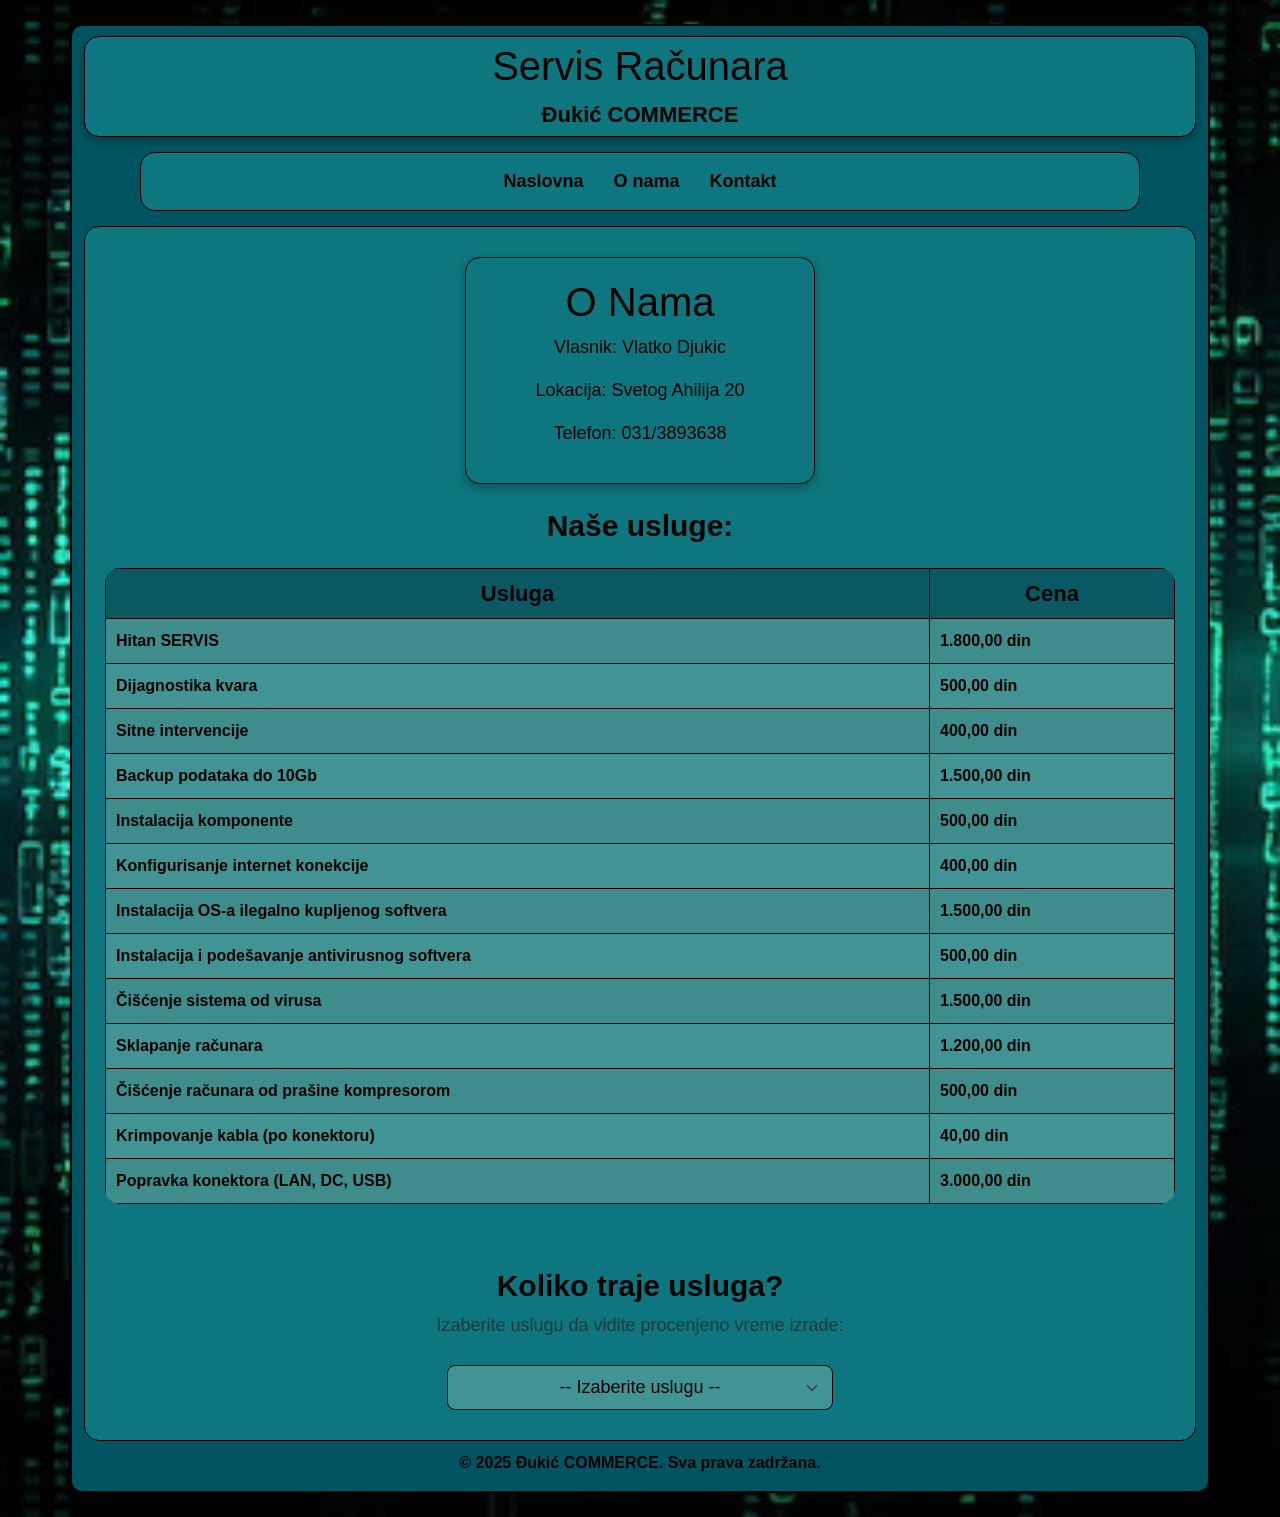
==== onama.html @ a6f99356 "Add files via upload" ====
<!DOCTYPE html>
<html lang="sr">
<head>
    <meta charset="UTF-8">
    <meta http-equiv="X-UA-Compatible" content="IE=edge">
    <meta name="viewport" content="width=device-width, initial-scale=1.0">
    <title>O Nama</title>
    <link href="https://cdn.jsdelivr.net/npm/bootstrap@5.3.2/dist/css/bootstrap.min.css" rel="stylesheet">
    <link rel="stylesheet" href="onama.css">
</head>
<body>
    <div class="container my-4">

        <header class="text-center">
        <h1>Servis Računara</h1>
        <div class="fw-bold">Đukić COMMERCE</div>
    </header>

    <nav class="navig">
        <ul class="nav justify-content-center">
            <li class="nav-item">
                <a class="nav-link" href="index.html">Naslovna</a>
            </li>
            <li class="nav-item">
                <a class="nav-link" href="onama.html">O nama</a>
            </li>
            <li class="nav-item">
                <a class="nav-link" href="kontakt.html">Kontakt</a>
            </li>
        </ul>
    </nav>

        <main class="content">
            <section class="welcome text-center">

                <div class="info-box text-center mb-4">
                    <h1>O Nama</h1>
                    <p>Vlasnik: Vlatko Djukic</p>
                    <p>Lokacija: Svetog Ahilija 20</p>
                    <p>Telefon: 031/3893638</p>
                </div>
                
                <h2 class="mt-4">Naše usluge:</h2>

                <div class="table-responsive">
                    <table class="table table-striped table-bordered mt-3">
                        <thead class="table-dark">
                            <tr>
                                <th>Usluga</th>
                                <th>Cena</th>
                            </tr>
                        </thead>
                        <tbody>
                            <tr><td>Hitan SERVIS</td><td>1.800,00 din</td></tr>
                            <tr><td>Dijagnostika kvara</td><td>500,00 din</td></tr>
                            <tr><td>Sitne intervencije</td><td>400,00 din</td></tr>
                            <tr><td>Backup podataka do 10Gb</td><td>1.500,00 din</td></tr>
                            <tr><td>Instalacija komponente</td><td>500,00 din</td></tr>
                            <tr><td>Konfigurisanje internet konekcije</td><td>400,00 din</td></tr>
                            <tr><td>Instalacija OS-a ilegalno kupljenog softvera</td><td>1.500,00 din</td></tr>
                            <tr><td>Instalacija i podešavanje antivirusnog softvera</td><td>500,00 din</td></tr>
                            <tr><td>Čišćenje sistema od virusa</td><td>1.500,00 din</td></tr>
                            <tr><td>Sklapanje računara</td><td>1.200,00 din</td></tr>
                            <tr><td>Čišćenje računara od prašine kompresorom</td><td>500,00 din</td></tr>
                            <tr><td>Krimpovanje kabla (po konektoru)</td><td>40,00 din</td></tr>
                            <tr><td>Popravka konektora (LAN, DC, USB)</td><td>3.000,00 din</td></tr>
                        </tbody>
                    </table>
                </div>
            </section>

            <!-- Padajuci meni za vreme izrade usluge -->
            <section class="text-center mt-5">
                <h2>Koliko traje usluga?</h2>
                <p class="text-muted">Izaberite uslugu da vidite procenjeno vreme izrade:</p>

                <div class="d-flex justify-content-center mt-3">
                    <select id="uslugeSelect" class="form-select w-auto" onchange="prikaziRezultat()">
                        <option value="">-- Izaberite uslugu --</option>
                    </select>
                </div>

                <div id="rezultat" class="alert alert-info mt-4 d-inline-block px-5" style="display:none !important;">
                </div>
            </section>

        </main>
        <footer class="site-footer text-center">
            <p>© 2025 Đukić COMMERCE. Sva prava zadržana.</p>
        </footer>
    </div>

    <script src="index.js"></script>
</body>
</html>
---- onama.css ----
body {
  margin: 0;
  background-image: url('slike/matrix1.jpg');
  background-size: cover;
  background-position: center;
  font-family: 'Trebuchet MS', Verdana, Geneva, Tahoma, sans-serif;
  font-size: 18px;
}

.container {
  background-color: #005461;
  border: 2px solid black;
  border-radius: 12px;
}

header {
  background-color: #0e767e;
  border-radius: 15px;     
  border: 1px solid black;
  padding: 5px 5px;
  text-align: center;
  color: black;
  display: block;
  margin: 10px auto;   
  box-shadow: 0 4px 10px rgba(0,0,0,0.3);
  font-size: 22px;
}
header h1,
header .fw-bold {
  color: black;
}
h2{
  font-weight: bold;
  font-size: 30px;
}

.navig {
  background-color: #0e767e;
  border: 1px solid black;
  border-radius: 15px;
  padding: 10px 10px;
  margin: 15px auto;
  max-width: 1000px;
}
.navig .nav-link {
  color: black;
  font-weight: bold;
  font-size: 18px;
  padding: 5px 15px;
}
.navig .nav-link:hover {
  color: black;
  text-decoration: underline;
}

.content {
  padding: 20px;
  background-color: #0e767e;
  color: #000;
  border-radius: 15px;
  border: 1px solid black;
}
.info-box {
  border: 1px solid black;
  border-radius: 15px;
  padding: 20px;
  max-width: 350px;
  box-shadow: 0 4px 10px rgba(0,0,0,0.3);
  text-align: center;
  margin: 10px auto;
}

.table {
  border-collapse: collapse;      
  width: 100%;                     
  font-family: 'Trebuchet MS', Verdana, Geneva, Tahoma, sans-serif;  
  font-size: 16px;        
}
.table th, .table td {
  border: 1px solid black;          
  padding: 8px;                     
  text-align: left;                 
}
.table th {
  background-color: #005461;
  color: black;       
}
.table tbody td {
  background-color: #429494;
  color: black;
  padding: 10px;
  border: 1px solid black;
  font-weight: bold;
}
.table-responsive .table {
  background-color: #0e767e;
  border-radius: 15px;
  overflow: hidden;
  font-family: 'Trebuchet MS', Verdana, Geneva, Tahoma, sans-serif;
}
.table td {
  padding: 10px;
  border: 1px solid black;
  color: black;
}
.table thead th {
  background-color: #095864;
  color: black;
  font-family: 'Trebuchet MS', Verdana, Geneva, Tahoma, sans-serif;
  font-weight: bold;
  text-align: center;
  font-size: 22px;
}

/* Padajuci meni - stil kao u kontakt.css */
#uslugeSelect {
  margin: 10px auto;
  width: 90%;
  display: block;
  text-align: center;
  font-family: 'Trebuchet MS', Verdana, Geneva, Tahoma, sans-serif;
  color: black;
  background-color: #429494;
  border: 1px solid black;
  border-radius: 8px;
  font-size: 18px;
  padding: 8px;
}
#uslugeSelect:focus {
  outline: none;
  border: 2px solid black;
  background-color: #429494;
  color: black;
}

#rezultat {
  background-color: #429494;
  border: 1px solid black;
  border-radius: 8px;
  color: black;
  font-family: 'Trebuchet MS', Verdana, Geneva, Tahoma, sans-serif;
  font-size: 18px;
}

.site-footer {
  background-color: #005461;
  color: black;
  font-family: 'Trebuchet MS', Verdana, Geneva, Tahoma, sans-serif;
  font-size: 16px;
  font-weight: bold;
  padding-top: 10px;
}
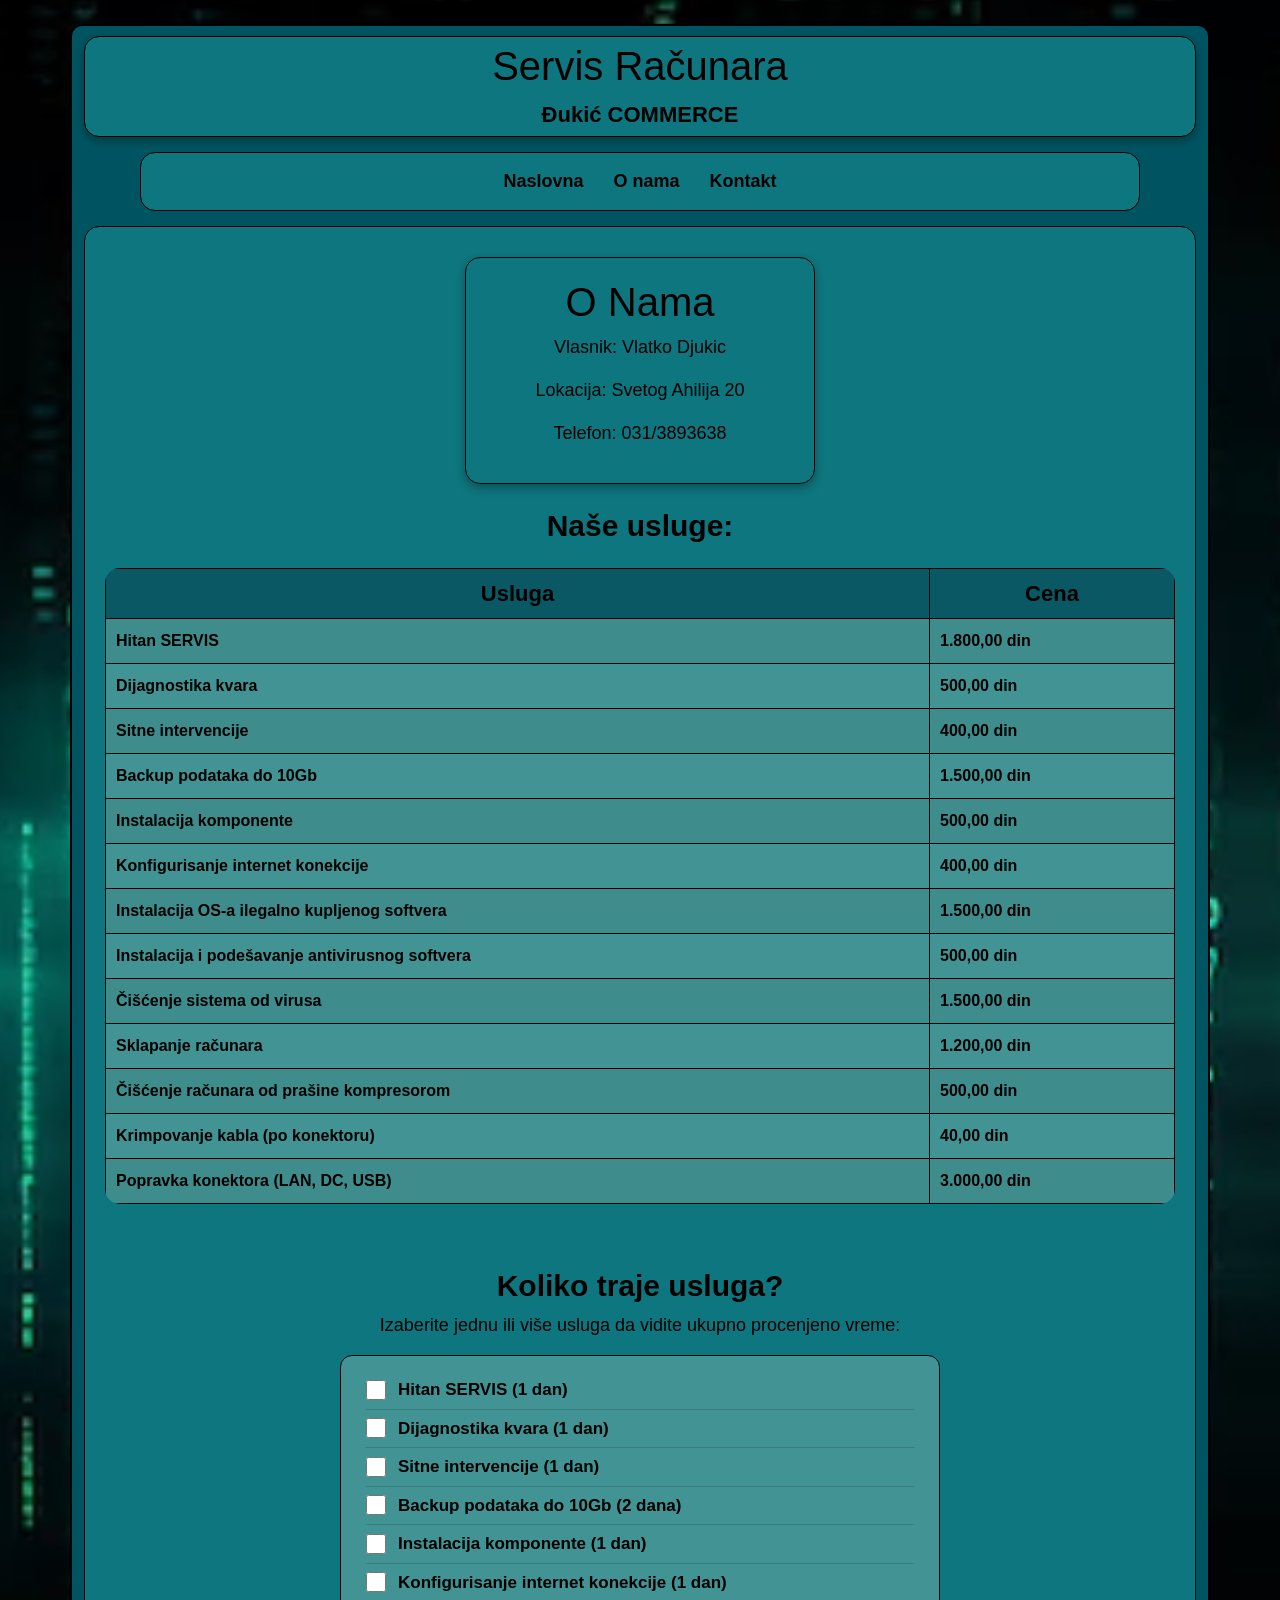
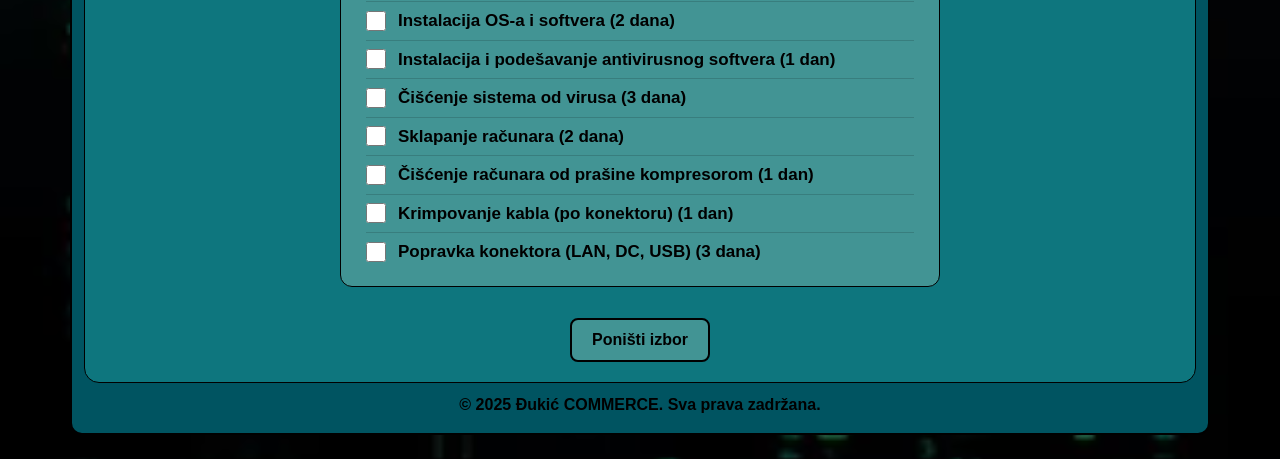
==== commit 929374e7: "Add files via upload" ====
--- a/onama.html
+++ b/onama.html
@@ -69,18 +69,15 @@
                 </div>
             </section>
 
-            <!-- Padajuci meni za vreme izrade usluge -->
             <section class="text-center mt-5">
                 <h2>Koliko traje usluga?</h2>
-                <p class="text-muted">Izaberite uslugu da vidite procenjeno vreme izrade:</p>
+                <p>Izaberite jednu ili vi&#353;e usluga da vidite ukupno procenjeno vreme:</p>
 
-                <div class="d-flex justify-content-center mt-3">
-                    <select id="uslugeSelect" class="form-select w-auto" onchange="prikaziRezultat()">
-                        <option value="">-- Izaberite uslugu --</option>
-                    </select>
-                </div>
+                <div id="uslugeCheckboxLista" class="usluge-checkbox-box"></div>
 
-                <div id="rezultat" class="alert alert-info mt-4 d-inline-block px-5" style="display:none !important;">
+                <button onclick="resetujIzbor()" class="dugme-reset mt-3">Poni&#353;ti izbor</button>
+
+                <div id="rezultat" class="rezultat-box mt-4" style="display:none;">
                 </div>
             </section>
 
--- a/onama.css
+++ b/onama.css
@@ -112,34 +112,95 @@
   font-size: 22px;
 }
 
-/* Padajuci meni - stil kao u kontakt.css */
-#uslugeSelect {
-  margin: 10px auto;
-  width: 90%;
-  display: block;
-  text-align: center;
-  font-family: 'Trebuchet MS', Verdana, Geneva, Tahoma, sans-serif;
-  color: black;
-  background-color: #429494;
-  border: 1px solid black;
+.usluge-checkbox-box {
+  background-color: #429494;
+  border: 1px solid black;
+  border-radius: 12px;
+  padding: 15px 25px;
+  max-width: 600px;
+  margin: 15px auto;
+  text-align: left;
+}
+
+.usluga-checkbox-item {
+  display: flex;
+  align-items: center;
+  padding: 6px 0;
+  border-bottom: 1px solid rgba(0,0,0,0.15);
+}
+.usluga-checkbox-item:last-child {
+  border-bottom: none;
+}
+
+.usluga-checkbox-item input[type="checkbox"] {
+  width: 20px;
+  height: 20px;
+  margin-right: 12px;
+  cursor: pointer;
+  accent-color: #005461;
+  flex-shrink: 0;
+}
+
+.usluga-checkbox-item label {
+  font-family: 'Trebuchet MS', Verdana, Geneva, Tahoma, sans-serif;
+  font-size: 17px;
+  color: black;
+  cursor: pointer;
+  font-weight: bold;
+}
+
+.dugme-reset {
+  background-color: #429494;
+  color: black;
+  font-weight: bold;
+  font-size: 16px;
+  padding: 8px 20px;
+  border: 2px solid black;
   border-radius: 8px;
-  font-size: 18px;
-  padding: 8px;
-}
-#uslugeSelect:focus {
-  outline: none;
-  border: 2px solid black;
-  background-color: #429494;
-  color: black;
-}
-
-#rezultat {
-  background-color: #429494;
-  border: 1px solid black;
-  border-radius: 8px;
-  color: black;
-  font-family: 'Trebuchet MS', Verdana, Geneva, Tahoma, sans-serif;
-  font-size: 18px;
+  cursor: pointer;
+  font-family: 'Trebuchet MS', Verdana, Geneva, Tahoma, sans-serif;
+}
+.dugme-reset:hover {
+  background-color: #005461;
+  color: white;
+}
+
+.rezultat-box {
+  background-color: #429494;
+  border: 1px solid black;
+  border-radius: 12px;
+  color: black;
+  font-family: 'Trebuchet MS', Verdana, Geneva, Tahoma, sans-serif;
+  font-size: 17px;
+  max-width: 600px;
+  margin: 15px auto;
+  padding: 20px 30px;
+  text-align: left;
+}
+
+.usluge-lista {
+  margin: 10px 0;
+  padding-left: 20px;
+}
+.usluge-lista li {
+  margin: 4px 0;
+}
+
+.ukupno-dana {
+  margin-top: 12px;
+  font-size: 20px;
+  font-weight: bold;
+  text-align: center;
+}
+
+.badge-dana {
+  background-color: #005461;
+  color: white;
+  padding: 4px 14px;
+  border-radius: 20px;
+  font-size: 20px;
+  font-weight: bold;
+  border: 1px solid black;
 }
 
 .site-footer {
